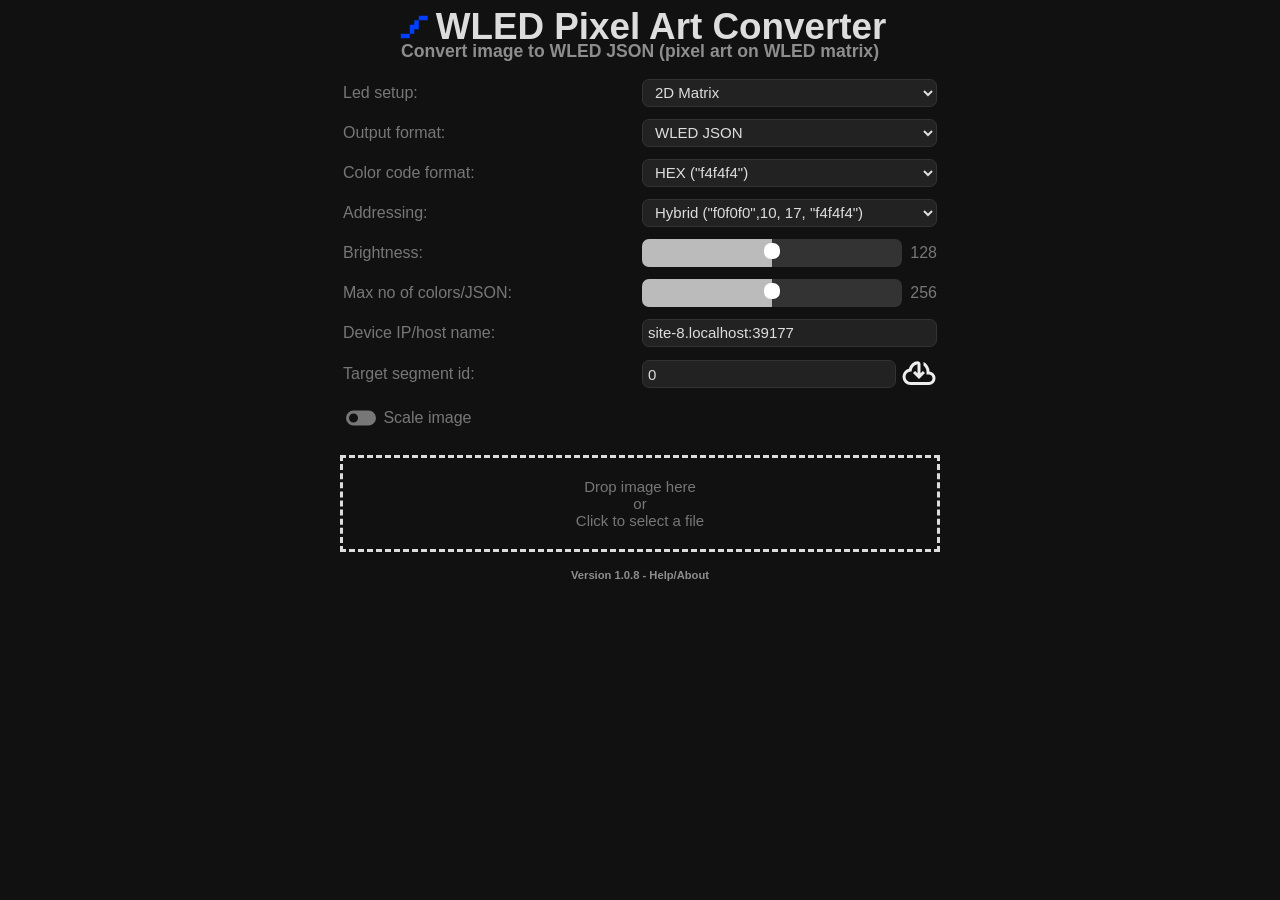
==== pixart.html @ 270b9780 "renamin file" ====
<!DOCTYPE html> <html> <head> <meta http-equiv="Cache-Control" 
content="no-cache, no-store, must-revalidate"> <meta http-equiv="Pragma" 
content="no-cache"> <meta http-equiv="Expires" content="0"> <title>
WLED Pixel Art Converter</title> <style>
.box{border:2px solid #fff}body{font-family:Arial,sans-serif;background-color:#111}.top-part{width:600px;margin:0 auto}.container{max-width:100% -40px;border-radius:0;padding:20px;text-align:center}h1{font-size:2.3em;color:#ddd;margin:1px 0;font-family:Arial,sans-serif;line-height:.5}h2{font-size:1.1em;color:rgba(221,221,221,.61);margin:1px 0;font-family:Arial,sans-serif;line-height:.5;text-align:center}h3{font-size:.7em;color:rgba(221,221,221,.61);margin:1px 0;font-family:Arial,sans-serif;line-height:1.4;text-align:center;align-items:center;justify-content:center;display:flex}p{font-size:1em;color:#777;line-height:1.5;font-family:Arial,sans-serif}#fieldTable{font-size:1 em;color:#777;line-height:1;font-family:Arial,sans-serif}#scaleTable{font-size:1 em;color:#777;line-height:1;font-family:Arial,sans-serif}#drop-zone{display:block;width:100%-40px;border:3px dashed #ddd;border-radius:0;text-align:center;padding:20px;margin:0;cursor:pointer;font-family:Arial,sans-serif;font-size:15px;color:#777}#file-picker{display:none}.adaptiveTD{display:flex;flex-direction:row;flex-wrap:nowrap;align-items:center}.mainSelector{background-color:#222;color:#ddd;border:1px solid #333;margin-top:4px;margin-bottom:4px;padding:0 8px;height:28px;font-size:15px;border-radius:7px;flex-grow:1;display:flex;align-items:center;justify-content:center}.adaptiveSelector{background-color:#222;color:#ddd;border:1px solid #333;margin-top:4px;margin-bottom:4px;padding:0 8px;height:28px;font-size:15px;border-radius:7px;flex-grow:1;display:none}.segmentsDiv{width:36px;padding-left:5px}* input[type=range]{appearance:none;-moz-appearance:none;-webkit-appearance:none;flex-grow:1;padding:0;margin:4px 8px 4px 0;background-color:transparent;cursor:pointer;background:linear-gradient(to right,#bbb 50%,#333 50%);border-radius:7px}input[type=range]:focus{outline:0}input[type=range]::-webkit-slider-runnable-track{height:28px;cursor:pointer;background:0 0;border-radius:7px}input[type=range]::-webkit-slider-thumb{height:16px;width:16px;border-radius:50%;background:#fff;cursor:pointer;-webkit-appearance:none;margin-top:4px;border-radius:7px}input[type=range]::-moz-range-track{height:28px;background-color:rgba(0,0,0,0);border-radius:7px}input[type=range]::-moz-range-thumb{border:0 solid transparent;height:16px;width:16px;border-radius:7px;background:#fff}.rangeNumber{width:20px;vertical-align:middle}.fullTextField[type=text]{background-color:#222;border:1px solid #333;padding-inline-start:5px;margin-top:4px;margin-bottom:4px;height:24px;border-radius:0;font-family:Arial,sans-serif;font-size:15px;color:#ddd;border-radius:7px;flex-grow:1;display:flex;align-items:center;justify-content:center}.flxTFld{background-color:#222;border:1px solid #333;padding-inline-start:5px;height:24px;border-radius:0;font-family:Arial,sans-serif;font-size:15px;color:#ddd;border-radius:7px;flex-grow:1;display:flex;align-items:center;justify-content:center}* input[type=submit]{background-color:#222;border:1px solid #333;padding:.5em;width:100%;border-radius:24px;font-family:Arial,sans-serif;font-size:1.3em;color:#ddd}* button{background-color:#222;border:1px solid #333;padding-inline:5px;width:100%;border-radius:24px;font-family:Arial,sans-serif;font-size:1em;color:#ddd;display:flex;align-items:center;justify-content:center;cursor:pointer}#scaleDiv{display:flex;align-items:center;vertical-align:middle}textarea{grid-row:1/2;width:100%;height:200px;background-color:#222;border:1px solid #333;color:#ddd}.hide{display:none}.svg-icon{vertical-align:middle}#image-container{display:grid;grid-template-rows:1fr 1fr}#button-container{display:flex;padding-bottom:10px;padding-top:10px}.buttonclass{flex:1;padding-top:5px;padding-bottom:5px}.gap{width:10px}#submitConvert::before{content:"";display:inline-block;background-image:url('data:image/svg+xml;utf8, <svg style="width:24px;height:24px" viewBox="0 0 24 24" <path fill="currentColor" d="M12,6V9L16,5L12,1V4A8,8 0 0,0 4,12C4,13.57 4.46,15.03 5.24,16.26L6.7,14.8C6.25,13.97 6,13 6,12A6,6 0 0,1 12,6M18.76,7.74L17.3,9.2C17.74,10.04 18,11 18,12A6,6 0 0,1 12,18V15L8,19L12,23V20A8,8 0 0,0 20,12C20,10.43 19.54,8.97 18.76,7.74Z" /></svg>');width:36px;height:36px}#sizeDiv *{display:inline-block}.sizeInputFields{width:50px;background-color:#222;border:1px solid #333;padding-inline-start:5px;margin-top:-5px;height:24px;border-radius:7px;font-family:Arial,sans-serif;font-size:15px;color:#ddd}a:link{color:rgba(221,221,221,.61);background-color:transparent;text-decoration:none}a:visited{color:rgba(221,221,221,.61);background-color:transparent;text-decoration:none}a:hover{color:#ddd;background-color:transparent;text-decoration:none}a:active{color:rgba(221,221,221,.61);background-color:transparent;text-decoration:none}
</style> <link rel="shortcut icon" 
href="[data-uri]">
 <script type="text/javascript">
function gId(e){return d.getElementById(e)}function cE(e){return d.createElement(e)}var d=document
</script> </head> <body> <body> <div class="top-part"> <div 
style="display:flex;justify-content:center"> <h1 
style="display:flex;align-items:center"> <svg 
style="width:36px;height:36px;margin-right:6px" viewBox="0 0 32 32"><path 
fill="#003fff" d="M6 22h8v4H6zM14 14h4v8h-4zM18 10h4v8h-4zM22 6h8v4h-8z"/></svg>
 WLED Pixel Art Converter </h1> </div> <h2>
Convert image to WLED JSON (pixel art on WLED matrix)</h2> <p> <table 
id="fieldTable" style="width:100%;table-layout:fixed;align-content:center"> <tr>
 <td style="vertical-align:middle"> <label for="ledSetupSelector">Led setup:
</label> </td> <td class="adaptiveTD"> <select id="ledSetupSelector" 
class="mainSelector"> <option value="matrix" selected="selected">2D Matrix
</option> <option value="r2l">Serpentine, first row right to left &lt;-</option>
 <option value="l2r">Serpentine, first row left to right -&gt;</option> 
</select> </td> </tr> <tr> <td style="vertical-align:middle"> <label 
for="formatSelector">Output format:</label> </td> <td class="adaptiveTD"> 
<select id="formatSelector" class="mainSelector"> <option value="wled" 
selected="selected">WLED JSON</option> <option value="curl">CURL</option> 
<option value="ha">Home Assistant YAML</option> </select> </td> </tr> <tr> <td 
style="vertical-align:middle"> <label for="colorFormatSelector">
Color code format:</label> </td> <td class="adaptiveTD"> <select 
id="colorFormatSelector" class="mainSelector"> <option value="hex" 
selected="selected">HEX (&quot;f4f4f4&quot;)</option> <option value="dec">
DEC (244,244,244)</option> </select> </td> </tr> <tr> <td 
style="vertical-align:middle"> <label for="addressingSelector">Addressing:
</label> </td> <td class="adaptiveTD"> <select id="addressingSelector" 
class="mainSelector"> <option value="hybrid" selected="selected">
Hybrid (&quot;f0f0f0&quot;,10, 17, &quot;f4f4f4&quot;)</option> <option 
value="range">Range (10, 17, &quot;f4f4f4&quot;)</option> <option 
value="single">Single (&quot;f4f4f4&quot;)</option> </select> </td> </tr> <tr> 
<td style="vertical-align:middle"> <label for="brightnessNumber">Brightness:
</label> </td> <td 
style="vertical-align:middle;display:flex;align-items:center"> <input 
type="range" id="brightnessNumber" min="1" max="255" value="128"> <span 
id="brightnessValue">128</span> </td> </tr> <tr> <td 
style="vertical-align:middle"> <label for="colorLimitNumber">
Max no of colors/JSON:</label> </td> <td 
style="vertical-align:middle;display:flex;align-items:center"> <input 
type="range" id="colorLimitNumber" min="1" max="512" value="256"> <span 
id="colorLimitValue">256</span> </td> </tr> <tr class="ha-hide"> <td 
style="vertical-align:middle"> <label for="haID">HA Device ID:</label> </td> <td
 class="adaptiveTD"> <input class="fullTextField" type="text" id="haID" 
value="pixel_art_controller_001"> </td> </tr> <tr class="ha-hide"> <td 
style="vertical-align:middle"> <label for="haUID">HA Device Unique ID:</label> 
</td> <td class="adaptiveTD"> <input class="fullTextField" type="text" 
id="haUID" value="pixel_art_controller_001a"> </td> </tr> <tr class="ha-hide"> 
<td style="vertical-align:middle"> <label for="haName">HA Device Name:</label> 
</td> <td class="adaptiveTD"> <input class="fullTextField" type="text" 
id="haName" value="Pixel Art Kitchen"> </td> </tr> <tr> <td 
style="vertical-align:middle"> <label for="curlUrl">Device IP/host name:</label>
 </td> <td class="adaptiveTD"> <input class="fullTextField" type="text" 
id="curlUrl" value> </td> </tr> <tr> <td style="vertical-align:middle"> <label 
for="targetSegment">Target segment id:</label> </td> <td class="adaptiveTD"> 
<input class="flxTFld" type="number" id="segID" value="0" min="0" max="63"> 
<select id="targetSegment" class="adaptiveSelector"> </select> <div 
id="getSegmentsDiv" class="segmentsDiv"></div> </td> </tr> </table> <table 
class="scaleTableClass" id="scaleTable" 
style="width:100%;table-layout:fixed;align-content:center"> <tr> <td 
style="vertical-align:middle"> <div id="scaleDiv"> <svg 
style="width:36px;height:36px" viewBox="0 0 24 24" onclick="switchScale()" 
cursor="pointer"><path fill="currentColor" 
d="M17 7H7a5 5 0 0 0-5 5 5 5 0 0 0 5 5h10a5 5 0 0 0 5-5 5 5 0 0 0-5-5M7 15a3 3 0 0 1-3-3 3 3 0 0 1 3-3 3 3 0 0 1 3 3 3 3 0 0 1-3 3z"/>
</svg> &nbsp;Scale image </div> </td> <td style="vertical-align:middle"> <div 
id="sizeDiv" style="display:none"> <label for="sizeX">W : </label> &nbsp;<input 
class="sizeInputFields" type="number" id="sizeX" min="1" value="16">
 &nbsp;&nbsp;&nbsp; <label for="sizeY">H : </label> &nbsp;<input 
class="sizeInputFields" type="number" id="sizeY" min="1" value="16"> </div> 
</td> </tr> </table> </p> <p> <label for="file-picker"> <div id="drop-zone">
 Drop image here <br>or <br> Click to select a file </div> </label> </p> <p> 
<input type="file" id="file-picker" style="display:none"> </p><div 
style="width:100%;text-align:center"> <img id="preview" 
style="display:none;margin:0 auto" src="data:text/html;base64,"> </div> <div 
id="raw-image-container" style="display:none"> <img id="image" 
src="data:text/html;base64," alt="RawImage image"> </div> <p></p> <div 
id="image-container" style="display:none"> <div id="image-info" 
style="display:none"></div> <textarea id="JSONled" readonly="readonly">
</textarea> </div> <div id="button-container" style="display:none"> <button 
id="copyJSONledbutton" class="buttonclass"></button> <div id="gap1" class="gap">
</div> <button id="sendJSONledbutton" class="buttonclass"></button> </div> <div>
 <h3><div id="version">Version 1.0.8</div>&nbsp;-&nbsp; <a 
href="https://github.com/werkstrom/WLED-PixelArtConverter/blob/main/README.md" 
target="_blank">Help/About</a></h3> </div> </div> <div id="bottom-part" 
style="display:none" class="bottom-part"></div> <canvas id="pixelCanvas">
</canvas> <script type="text/javascript">
for(var gurl=gId("curlUrl"),szX=gId("sizeX"),szY=gId("sizeY"),szDiv=gId("sizeDiv"),prw=gId("preview"),sID=gId("segID"),JLD=gId("JSONled"),tSg=gId("targetSegment"),brgh=gId("brightnessNumber"),seDiv=gId("getSegmentsDiv"),cjb=gId("copyJSONledbutton"),frm=gId("formatSelector"),cLN=gId("colorLimitNumber"),haIDe=gId("haID"),haUe=gId("haUID"),haNe=gId("haName"),aS=gId("addressingSelector"),cFS=gId("colorFormatSelector"),lSS=gId("ledSetupSelector"),imin=gId("image-info"),imcn=gId("image-container"),bcn=gId("button-container"),im=gId("image"),scDiv=gId("scaleDiv"),w=window,canvas=gId("pixelCanvas"),brgV=gId("brightnessValue"),cLV=gId("colorLimitValue"),httpArray=[],fileJSON="",hideableRows=d.querySelectorAll(".ha-hide"),i=0;i<hideableRows.length;i++)hideableRows[i].classList.add("hide");var accentColor="#eee",accentTextColor="#777",prsCol="#ccc",greenColor="#056b0a",redColor="#6b050c",scaleToggleOffd="M17,7H7A5,5 0 0,0 2,12A5,5 0 0,0 7,17H17A5,5 0 0,0 22,12A5,5 0 0,0 17,7M7,15A3,3 0 0,1 4,12A3,3 0 0,1 7,9A3,3 0 0,1 10,12A3,3 0 0,1 7,15Z",scaleToggleOnd="M17,7H7A5,5 0 0,0 2,12A5,5 0 0,0 7,17H17A5,5 0 0,0 22,12A5,5 0 0,0 17,7M17,15A3,3 0 0,1 14,12A3,3 0 0,1 17,9A3,3 0 0,1 20,12A3,3 0 0,1 17,15Z",sSg=gId("getSegmentsSVGpath")
</script> <script type="text/javascript">
function getPixelRGBValues(e){httpArray=[],fileJSON=`{"on":true,"bri":${brgh.value},"seg":{"id":${tSg.value},"i":[`;let t=0;t="flex"==tSg.style.display?tSg.value:sID.value;const l=parseInt(cLN.value);let n=!1,a=-1;a=frm.selectedIndex;const i=frm.options[a].value;a=lSS.selectedIndex;const o=lSS.options[a].value;a=cFS.selectedIndex;let s=!0;"dec"==cFS.options[a].value&&(s=!1),a=aS.selectedIndex;let r=!0;"single"==aS.options[a].value?r=!1:"hybrid"==aS.options[a].value&&(n=!0);let u="",d="",c='"',h='"';s||(c="[",h="]");let p=!1,f="";var g=cE("canvas"),m=g.getContext("2d",{willReadFrequently:!0}),v=new Image;v.src=e,v.onload=function(){let e=scDiv.children[0].children[0].getAttribute("fill"),a=szX.value,y=szY.value;(e!=accentColor||a<1||y<1)&&(a=v.width,y=v.height,(v.width>512||v.height>512)&&(a=16,y=16)),g.width=a,g.height=y,f="<p>Width: "+a+", Height: "+y+" (make sure this matches your led matrix setup)</p>",m.drawImage(v,0,0,a,y);var S=m.getImageData(0,0,a,y).data,I=[];let $=1;"l2r"==o&&($=0);for(var w=0;w<S.length;w+=4){var b=S[w],x=S[w+1],N=S[w+2],T=S[w+3];let e=w/4,t=Math.floor(e/a),l=e;if("matrix"==o);else if((t+$)%2==0);else{l=t*a+(a-1-(l-t*a))}I.push([b,x,N,T,l,e,t])}I.sort((e,t)=>e[5]-t[5]);let O=[...I];O.sort((e,t)=>e[4]-t[4]);let A="",D=-1,R=O.length,j=0,C=[];for(let e=0;e<R;e++){let t=O[e],a=t[0],i=t[1],o=t[2],u=t[3],d="",f=-1;if(r)if(D<0&&(D=e),e<R-1){let t=O[e+1];t[0]==a&&t[1]==i&&t[2]==o||(f=e+1,d=D==e&&n?""==A?e+",":"":D+","+f+",")}else f=e+1,d=D+1==f&&n?""==A?e+",":"":D+","+f+",";else""==A&&(A=e),D=e,f=e;if(u<255&&(p=!0),f>-1){let t=a+","+i+","+o;if(s){const[e,l,n]=[a,i,o];t=""+[e,l,n].map(e=>e.toString(16).padStart(2,"0")).join("")}A+=d+c+t+h,fileJSON=A+d+c+t+h,j+=1,j%l==0||e==R-1?(C.push(A),A=""):A+=",",D=-1}}A="";for(let e=0;e<C.length;e++){let l=`{"on":true,"bri":${brgh.value},"seg":{"id":${t},"i":[${C[e]}]}}`;httpArray.push(l);let n=`curl -X POST "http://${gurl.value}/json/state" -d '${l}' -H "Content-Type: application/json"`;e>0&&(A+="\n<NEXT COMMAND (multiple commands not supported in API/preset setup)>\n",u+=" && "),A+=l,u+=n}d=`#Uncomment if you don't allready have these defined in your switch section of your configuration.yaml \n#- platform: command_line \n  #switches: \n    ${haIDe.value} \n      friendly_name: ${haNe.value} \n      unique_id: ${haUe.value} \n      command_on: > \n        ${u} \n      command_off: > \n        curl -X POST "http://${gurl.value}/json/state" -d '{"on":false}' -H "Content-Type: application/json"`,JLD.value="wled"==i?A:"curl"==i?u:"ha"==i?d:"ERROR!/n"+i+" is an unknown format.",fileJSON+="]}}";let _=imin,H=imin;p&&(f+="<p><b>WARNING!</b> Transparency info detected in image. Transparency (alpha) has been ignored. To ensure you get the result you desire, use only solid colors in your image.</p>"),_.innerHTML=f,H.style.display="block",drawBoxes(I,a,y)}}
</script> <script type="text/javascript">
function drawBoxes(t,e,a){var i=window,n=canvas.getContext("2d",{willReadFrequently:!0});i.innerHeight<i.innerWidth?canvas.width=Math.floor(.98*i.innerHeight):canvas.width=Math.floor(.98*i.innerWidth);let l=Math.floor(canvas.width/e),h=(i.innerWidth-e*l)/2;canvas.height=l*a+10;for(let i=0;i<a;i++)for(let a=0;a<e;a++){let h=t[i*e+a],r="rgb("+h[0]+", "+h[1]+", "+h[2]+")",d="rgb(128,128,128)";n.fillStyle=r,n.fillRect(a*l,i*l,l,l),n.strokeStyle="#888888",n.lineWidth=1,n.strokeRect(a*l,i*l,l,l),n.font="10px Arial",n.fillStyle=d,n.textAlign="center",n.textBaseline="middle",n.fillText(h[4]+1,a*l+l/2,i*l+l/2)}var r=n.getImageData(0,0,canvas.width,canvas.height);n.clearRect(0,0,canvas.width,canvas.height),canvas.width=i.innerWidth,n.putImageData(r,h,0)}
</script> <script type="text/javascript">
let devMode=!1;gurl.value=location.host;const urlParams=new URLSearchParams(window.location.search);function gen(){if((szX.value>0&&szY.value>0||"none"==szDiv.style.display)&&gurl.value.length>0&&"none"!=prw.style.display){let e=prw.src;if(isValidBase64Gif(e))im.src=e,getPixelRGBValues(e),imcn.style.display="block",bcn.style.display="";else{let t="<p><b>WARNING!</b> File does not appear to be a valid image</p>";imin.innerHTML=t,imin.style.display="block",imcn.style.display="none",JLD.value="",devMode&&console.log("The string '"+e+"' is not a valid base64 image.")}}if(gurl.value.length>0)gId("sSg").setAttribute("fill",accentColor);else{gId("sSg").setAttribute("fill",accentTextColor);let e=tSg;e.style.display="none",e.innerHTML="",sID.style.display="flex"}}async function postPixels(){let e=gId("sendSvgP");e.setAttribute("fill",prsCol);let t=!1;for(let e of httpArray)try{devMode&&console.log(e),devMode&&console.log(e.length);const t=await fetch("http://"+gId("curlUrl").value+"/json/state",{method:"POST",headers:{"Content-Type":"application/json"},body:e}),n=await t.json();devMode&&console.log(n)}catch(e){console.error(e),t=!0}t?(e.setAttribute("fill",redColor),setTimeout((function(){e.setAttribute("fill",accentTextColor)}),1e3)):(e.setAttribute("fill",greenColor),setTimeout((function(){e.setAttribute("fill",accentColor)}),1e3))}gurl.value.length<1&&(gurl.value="Missing_Host"),cjb.addEventListener("click",async()=>{let e=JLD;e.select();try{await navigator.clipboard.writeText(e.value)}catch(e){try{await d.execCommand("copy")}catch(e){console.error("Failed to copy text: ",e)}}}),lSS.addEventListener("change",gen),szY.addEventListener("change",gen),szX.addEventListener("change",gen),cFS.addEventListener("change",gen),aS.addEventListener("change",gen),brgh.addEventListener("change",gen),cLN.addEventListener("change",gen),haIDe.addEventListener("change",gen),haUe.addEventListener("change",gen),haNe.addEventListener("change",gen),gurl.addEventListener("change",gen),sID.addEventListener("change",gen),prw.addEventListener("load",gen),tSg.addEventListener("change",()=>{sop=tSg.options[tSg.selectedIndex],szX.value=sop.dataset.x,szY.value=sop.dataset.y,gen()}),gId("sendJSONledbutton").addEventListener("click",async()=>{"https:"===window.location.protocol?alert("Will only be available when served over http (or WLED is run over https)"):postPixels()}),brgh.oninput=()=>{brgV.textContent=brgh.value;let e=100*parseInt(brgh.value)/255;var t=`linear-gradient(90deg, #bbb ${e}%, #333 ${e}%)`;brgh.style.backgroundImage=t},cLN.oninput=()=>{let e=cLN;cLV.textContent=e.value;let t=100*parseInt(e.value)/512;var n=`linear-gradient(90deg, #bbb ${t}%, #333 ${t}%)`;e.style.backgroundImage=n},frm.addEventListener("change",()=>{for(var e=0;e<hideableRows.length;e++)hideableRows[e].classList.toggle("hide","ha"!==frm.value),gen()});const dropZone=gId("drop-zone"),filePicker=gId("file-picker"),preview=prw;function zoneClicked(e){e.preventDefault(),filePicker.click()}function dragEnter(e){e.preventDefault(),this.classList.add("drag-over")}function dragOver(e){e.preventDefault()}function dropped(e){e.preventDefault(),this.classList.remove("drag-over");updatePreview(e.dataTransfer.files[0])}function filePicked(e){updatePreview(e.target.files[0])}function updatePreview(e){const t=new FileReader;t.onload=()=>{preview.src=t.result,prw.style.display=""},t.readAsDataURL(e)}function isValidBase64Gif(e){return!0}dropZone.addEventListener("dragenter",dragEnter),dropZone.addEventListener("dragover",dragOver),dropZone.addEventListener("drop",dropped),dropZone.addEventListener("click",zoneClicked),filePicker.addEventListener("change",filePicked);for(var hideableRows=d.querySelectorAll(".ha-hide"),i=0;i<hideableRows.length;i++)hideableRows[i].classList.add("hide");function switchScale(){let e=scDiv.children[0].children[0],t=e.getAttribute("fill"),n="";t===accentColor?(t=accentTextColor,n=scaleToggleOffd,szDiv.style.display="none"):(t=accentColor,n=scaleToggleOnd,szDiv.style.display=""),e.setAttribute("fill",t),e.setAttribute("d",n),gen()}function generateSegmentOptions(e){tSg.innerHTML="";for(var t=0;t<e.length;t++){var n=cE("option");n.value=e[t].value,n.text=e[t].text,n.dataset.x=e[t].x,n.dataset.y=e[t].y,tSg.appendChild(n),0===t&&(n.selected=!0,szX.value=n.dataset.x,szY.value=n.dataset.y)}}async function getSegments(){if(cv=gurl.value,cv.length>0)try{var e=[];const n=await fetch("http://"+cv+"/json/state");let l=(await n.json()).seg.map(e=>({id:e.id,n:e.n,xs:e.start,xe:e.stop,ys:e.startY,ye:e.stopY}));for(var t=0;t<l.length;t++)e.push({value:l[t].id,text:l[t].n+" (index: "+l[t].id+")",x:l[t].xe-l[t].xs,y:l[t].ye-l[t].ys});generateSegmentOptions(e),tSg.style.display="flex",sID.style.display="none",gId("sSg").setAttribute("fill",greenColor),setTimeout((function(){gId("sSg").setAttribute("fill",accentColor)}),1e3)}catch(e){console.error(e),gId("sSg").setAttribute("fill",redColor),setTimeout((function(){gId("sSg").setAttribute("fill",accentColor)}),1e3),tSg.style.display="none",sID.style.display="flex"}else gId("sSg").setAttribute("fill",redColor),setTimeout((function(){gId("sSg").setAttribute("fill",accentTextColor)}),1e3),tSg.style.display="none",sID.style.display="flex"}function generateSegmentArray(e){for(var t=[],n=0;n<e;n++)t.push({value:n,text:"Segment index "+n});return t}frm.addEventListener("change",()=>{for(var e=0;e<hideableRows.length;e++)hideableRows[e].classList.toggle("hide","ha"!==frm.value)});var segmentData=generateSegmentArray(10);generateSegmentOptions(segmentData),seDiv.innerHTML='<svg id=getSegmentsSVG style="width:36px;height:36px;cursor:pointer" viewBox="0 0 24 24" onclick="getSegments()"><path id=sSg fill="currentColor" d="M6.5 20Q4.22 20 2.61 18.43 1 16.85 1 14.58 1 12.63 2.17 11.1 3.35 9.57 5.25 9.15 5.68 7.35 7.38 5.73 9.07 4.1 11 4.1 11.83 4.1 12.41 4.69 13 5.28 13 6.1V12.15L14.6 10.6L16 12L12 16L8 12L9.4 10.6L11 12.15V6.1Q9.1 6.45 8.05 7.94 7 9.43 7 11H6.5Q5.05 11 4.03 12.03 3 13.05 3 14.5 3 15.95 4.03 17 5.05 18 6.5 18H18.5Q19.55 18 20.27 17.27 21 16.55 21 15.5 21 14.45 20.27 13.73 19.55 13 18.5 13H17V11Q17 9.8 16.45 8.76 15.9 7.73 15 7V4.68Q16.85 5.55 17.93 7.26 19 9 19 11 20.73 11.2 21.86 12.5 23 13.78 23 15.5 23 17.38 21.69 18.69 20.38 20 18.5 20M12 11.05Z" /></svg>',cjb.innerHTML='<svg class="svg-icon" style="width:36px;height:36px" viewBox="0 0 24 24"> <path fill="currentColor" d="M19,21H8V7H19M19,5H8A2,2 0 0,0 6,7V21A2,2 0 0,0 8,23H19A2,2 0 0,0 21,21V7A2,2 0 0,0 19,5M16,1H4A2,2 0 0,0 2,3V17H4V3H16V1Z" /> </svg>&nbsp; Copy to clipboard',gId("sendJSONledbutton").innerHTML='<svg class="svg-icon" style="width:36px;height:36px" viewBox="0 0 24 24"> <path id=sendSvgP fill="currentColor" d="M6.5 20Q4.22 20 2.61 18.43 1 16.85 1 14.58 1 12.63 2.17 11.1 3.35 9.57 5.25 9.15 5.88 6.85 7.75 5.43 9.63 4 12 4 14.93 4 16.96 6.04 19 8.07 19 11 20.73 11.2 21.86 12.5 23 13.78 23 15.5 23 17.38 21.69 18.69 20.38 20 18.5 20H13Q12.18 20 11.59 19.41 11 18.83 11 18V12.85L9.4 14.4L8 13L12 9L16 13L14.6 14.4L13 12.85V18H18.5Q19.55 18 20.27 17.27 21 16.55 21 15.5 21 14.45 20.27 13.73 19.55 13 18.5 13H17V11Q17 8.93 15.54 7.46 14.08 6 12 6 9.93 6 8.46 7.46 7 8.93 7 11H6.5Q5.05 11 4.03 12.03 3 13.05 3 14.5 3 15.95 4.03 17 5.05 18 6.5 18H9V20M12 13Z" /> </svg>&nbsp; Send to device',gurl.value.length>0&&gId("sSg").setAttribute("fill",accentColor)
</script> </body> </body></html>
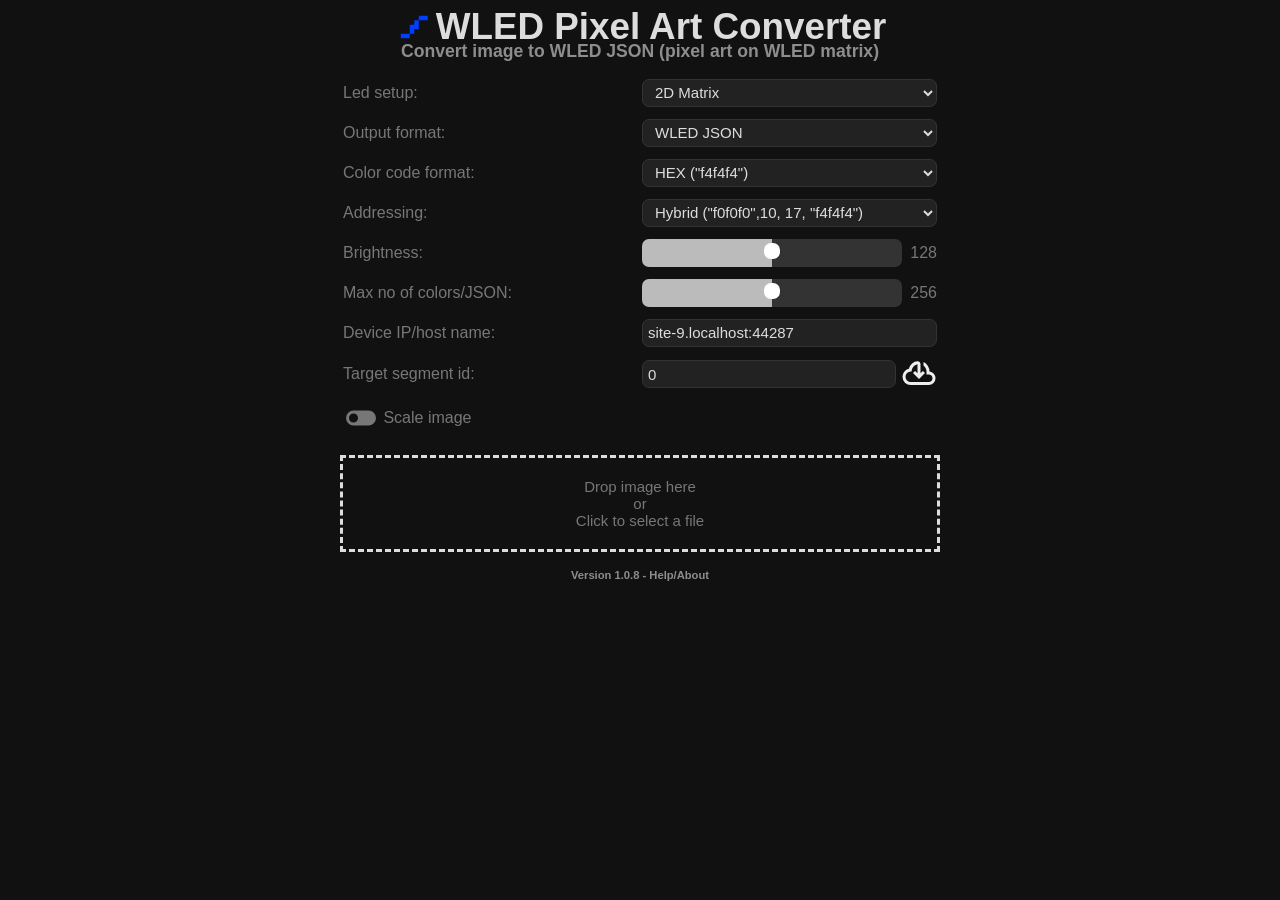
==== commit 6c1cf9a5: "prepoluating device ip" ====
--- a/pixart.html
+++ b/pixart.html
@@ -56,7 +56,7 @@
 </td> <td class="adaptiveTD"> <input class="fullTextField" type="text" 
 id="haName" value="Pixel Art Kitchen"> </td> </tr> <tr> <td 
 style="vertical-align:middle"> <label for="curlUrl">Device IP/host name:</label>
- </td> <td class="adaptiveTD"> <input class="fullTextField" type="text" 
+ </td> <td class="adaptiveTD"> <input class="fullTextField" type="text" value="4.3.2.1" 
 id="curlUrl" value> </td> </tr> <tr> <td style="vertical-align:middle"> <label 
 for="targetSegment">Target segment id:</label> </td> <td class="adaptiveTD"> 
 <input class="flxTFld" type="number" id="segID" value="0" min="0" max="63"> 
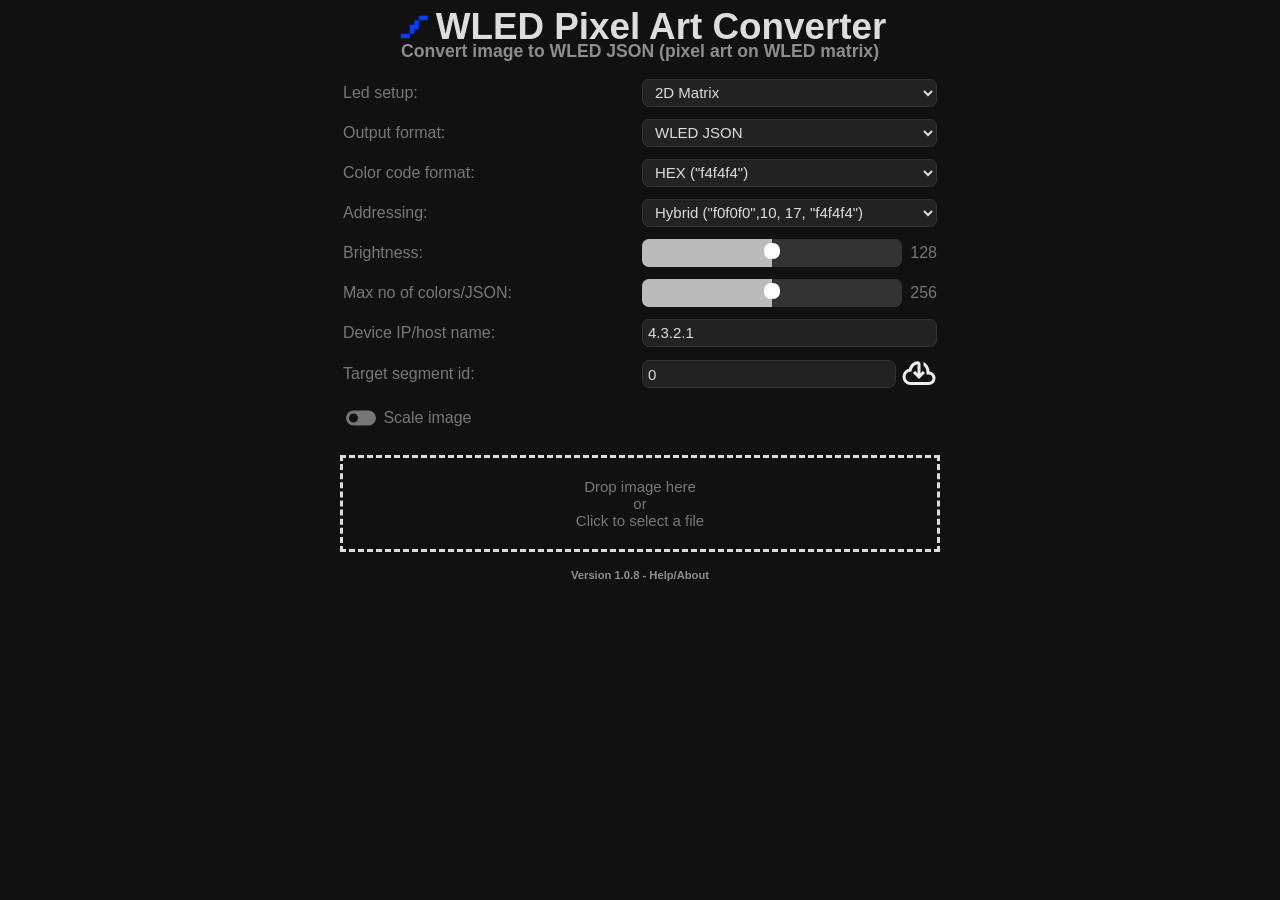
==== commit 99fd605d: "changing default address" ====
--- a/pixart.html
+++ b/pixart.html
@@ -57,7 +57,7 @@
 id="haName" value="Pixel Art Kitchen"> </td> </tr> <tr> <td 
 style="vertical-align:middle"> <label for="curlUrl">Device IP/host name:</label>
  </td> <td class="adaptiveTD"> <input class="fullTextField" type="text" value="4.3.2.1" 
-id="curlUrl" value> </td> </tr> <tr> <td style="vertical-align:middle"> <label 
+id="curlUrl"> </td> </tr> <tr> <td style="vertical-align:middle"> <label 
 for="targetSegment">Target segment id:</label> </td> <td class="adaptiveTD"> 
 <input class="flxTFld" type="number" id="segID" value="0" min="0" max="63"> 
 <select id="targetSegment" class="adaptiveSelector"> </select> <div 
@@ -96,5 +96,5 @@
 </script> <script type="text/javascript">
 function drawBoxes(t,e,a){var i=window,n=canvas.getContext("2d",{willReadFrequently:!0});i.innerHeight<i.innerWidth?canvas.width=Math.floor(.98*i.innerHeight):canvas.width=Math.floor(.98*i.innerWidth);let l=Math.floor(canvas.width/e),h=(i.innerWidth-e*l)/2;canvas.height=l*a+10;for(let i=0;i<a;i++)for(let a=0;a<e;a++){let h=t[i*e+a],r="rgb("+h[0]+", "+h[1]+", "+h[2]+")",d="rgb(128,128,128)";n.fillStyle=r,n.fillRect(a*l,i*l,l,l),n.strokeStyle="#888888",n.lineWidth=1,n.strokeRect(a*l,i*l,l,l),n.font="10px Arial",n.fillStyle=d,n.textAlign="center",n.textBaseline="middle",n.fillText(h[4]+1,a*l+l/2,i*l+l/2)}var r=n.getImageData(0,0,canvas.width,canvas.height);n.clearRect(0,0,canvas.width,canvas.height),canvas.width=i.innerWidth,n.putImageData(r,h,0)}
 </script> <script type="text/javascript">
-let devMode=!1;gurl.value=location.host;const urlParams=new URLSearchParams(window.location.search);function gen(){if((szX.value>0&&szY.value>0||"none"==szDiv.style.display)&&gurl.value.length>0&&"none"!=prw.style.display){let e=prw.src;if(isValidBase64Gif(e))im.src=e,getPixelRGBValues(e),imcn.style.display="block",bcn.style.display="";else{let t="<p><b>WARNING!</b> File does not appear to be a valid image</p>";imin.innerHTML=t,imin.style.display="block",imcn.style.display="none",JLD.value="",devMode&&console.log("The string '"+e+"' is not a valid base64 image.")}}if(gurl.value.length>0)gId("sSg").setAttribute("fill",accentColor);else{gId("sSg").setAttribute("fill",accentTextColor);let e=tSg;e.style.display="none",e.innerHTML="",sID.style.display="flex"}}async function postPixels(){let e=gId("sendSvgP");e.setAttribute("fill",prsCol);let t=!1;for(let e of httpArray)try{devMode&&console.log(e),devMode&&console.log(e.length);const t=await fetch("http://"+gId("curlUrl").value+"/json/state",{method:"POST",headers:{"Content-Type":"application/json"},body:e}),n=await t.json();devMode&&console.log(n)}catch(e){console.error(e),t=!0}t?(e.setAttribute("fill",redColor),setTimeout((function(){e.setAttribute("fill",accentTextColor)}),1e3)):(e.setAttribute("fill",greenColor),setTimeout((function(){e.setAttribute("fill",accentColor)}),1e3))}gurl.value.length<1&&(gurl.value="Missing_Host"),cjb.addEventListener("click",async()=>{let e=JLD;e.select();try{await navigator.clipboard.writeText(e.value)}catch(e){try{await d.execCommand("copy")}catch(e){console.error("Failed to copy text: ",e)}}}),lSS.addEventListener("change",gen),szY.addEventListener("change",gen),szX.addEventListener("change",gen),cFS.addEventListener("change",gen),aS.addEventListener("change",gen),brgh.addEventListener("change",gen),cLN.addEventListener("change",gen),haIDe.addEventListener("change",gen),haUe.addEventListener("change",gen),haNe.addEventListener("change",gen),gurl.addEventListener("change",gen),sID.addEventListener("change",gen),prw.addEventListener("load",gen),tSg.addEventListener("change",()=>{sop=tSg.options[tSg.selectedIndex],szX.value=sop.dataset.x,szY.value=sop.dataset.y,gen()}),gId("sendJSONledbutton").addEventListener("click",async()=>{"https:"===window.location.protocol?alert("Will only be available when served over http (or WLED is run over https)"):postPixels()}),brgh.oninput=()=>{brgV.textContent=brgh.value;let e=100*parseInt(brgh.value)/255;var t=`linear-gradient(90deg, #bbb ${e}%, #333 ${e}%)`;brgh.style.backgroundImage=t},cLN.oninput=()=>{let e=cLN;cLV.textContent=e.value;let t=100*parseInt(e.value)/512;var n=`linear-gradient(90deg, #bbb ${t}%, #333 ${t}%)`;e.style.backgroundImage=n},frm.addEventListener("change",()=>{for(var e=0;e<hideableRows.length;e++)hideableRows[e].classList.toggle("hide","ha"!==frm.value),gen()});const dropZone=gId("drop-zone"),filePicker=gId("file-picker"),preview=prw;function zoneClicked(e){e.preventDefault(),filePicker.click()}function dragEnter(e){e.preventDefault(),this.classList.add("drag-over")}function dragOver(e){e.preventDefault()}function dropped(e){e.preventDefault(),this.classList.remove("drag-over");updatePreview(e.dataTransfer.files[0])}function filePicked(e){updatePreview(e.target.files[0])}function updatePreview(e){const t=new FileReader;t.onload=()=>{preview.src=t.result,prw.style.display=""},t.readAsDataURL(e)}function isValidBase64Gif(e){return!0}dropZone.addEventListener("dragenter",dragEnter),dropZone.addEventListener("dragover",dragOver),dropZone.addEventListener("drop",dropped),dropZone.addEventListener("click",zoneClicked),filePicker.addEventListener("change",filePicked);for(var hideableRows=d.querySelectorAll(".ha-hide"),i=0;i<hideableRows.length;i++)hideableRows[i].classList.add("hide");function switchScale(){let e=scDiv.children[0].children[0],t=e.getAttribute("fill"),n="";t===accentColor?(t=accentTextColor,n=scaleToggleOffd,szDiv.style.display="none"):(t=accentColor,n=scaleToggleOnd,szDiv.style.display=""),e.setAttribute("fill",t),e.setAttribute("d",n),gen()}function generateSegmentOptions(e){tSg.innerHTML="";for(var t=0;t<e.length;t++){var n=cE("option");n.value=e[t].value,n.text=e[t].text,n.dataset.x=e[t].x,n.dataset.y=e[t].y,tSg.appendChild(n),0===t&&(n.selected=!0,szX.value=n.dataset.x,szY.value=n.dataset.y)}}async function getSegments(){if(cv=gurl.value,cv.length>0)try{var e=[];const n=await fetch("http://"+cv+"/json/state");let l=(await n.json()).seg.map(e=>({id:e.id,n:e.n,xs:e.start,xe:e.stop,ys:e.startY,ye:e.stopY}));for(var t=0;t<l.length;t++)e.push({value:l[t].id,text:l[t].n+" (index: "+l[t].id+")",x:l[t].xe-l[t].xs,y:l[t].ye-l[t].ys});generateSegmentOptions(e),tSg.style.display="flex",sID.style.display="none",gId("sSg").setAttribute("fill",greenColor),setTimeout((function(){gId("sSg").setAttribute("fill",accentColor)}),1e3)}catch(e){console.error(e),gId("sSg").setAttribute("fill",redColor),setTimeout((function(){gId("sSg").setAttribute("fill",accentColor)}),1e3),tSg.style.display="none",sID.style.display="flex"}else gId("sSg").setAttribute("fill",redColor),setTimeout((function(){gId("sSg").setAttribute("fill",accentTextColor)}),1e3),tSg.style.display="none",sID.style.display="flex"}function generateSegmentArray(e){for(var t=[],n=0;n<e;n++)t.push({value:n,text:"Segment index "+n});return t}frm.addEventListener("change",()=>{for(var e=0;e<hideableRows.length;e++)hideableRows[e].classList.toggle("hide","ha"!==frm.value)});var segmentData=generateSegmentArray(10);generateSegmentOptions(segmentData),seDiv.innerHTML='<svg id=getSegmentsSVG style="width:36px;height:36px;cursor:pointer" viewBox="0 0 24 24" onclick="getSegments()"><path id=sSg fill="currentColor" d="M6.5 20Q4.22 20 2.61 18.43 1 16.85 1 14.58 1 12.63 2.17 11.1 3.35 9.57 5.25 9.15 5.68 7.35 7.38 5.73 9.07 4.1 11 4.1 11.83 4.1 12.41 4.69 13 5.28 13 6.1V12.15L14.6 10.6L16 12L12 16L8 12L9.4 10.6L11 12.15V6.1Q9.1 6.45 8.05 7.94 7 9.43 7 11H6.5Q5.05 11 4.03 12.03 3 13.05 3 14.5 3 15.95 4.03 17 5.05 18 6.5 18H18.5Q19.55 18 20.27 17.27 21 16.55 21 15.5 21 14.45 20.27 13.73 19.55 13 18.5 13H17V11Q17 9.8 16.45 8.76 15.9 7.73 15 7V4.68Q16.85 5.55 17.93 7.26 19 9 19 11 20.73 11.2 21.86 12.5 23 13.78 23 15.5 23 17.38 21.69 18.69 20.38 20 18.5 20M12 11.05Z" /></svg>',cjb.innerHTML='<svg class="svg-icon" style="width:36px;height:36px" viewBox="0 0 24 24"> <path fill="currentColor" d="M19,21H8V7H19M19,5H8A2,2 0 0,0 6,7V21A2,2 0 0,0 8,23H19A2,2 0 0,0 21,21V7A2,2 0 0,0 19,5M16,1H4A2,2 0 0,0 2,3V17H4V3H16V1Z" /> </svg>&nbsp; Copy to clipboard',gId("sendJSONledbutton").innerHTML='<svg class="svg-icon" style="width:36px;height:36px" viewBox="0 0 24 24"> <path id=sendSvgP fill="currentColor" d="M6.5 20Q4.22 20 2.61 18.43 1 16.85 1 14.58 1 12.63 2.17 11.1 3.35 9.57 5.25 9.15 5.88 6.85 7.75 5.43 9.63 4 12 4 14.93 4 16.96 6.04 19 8.07 19 11 20.73 11.2 21.86 12.5 23 13.78 23 15.5 23 17.38 21.69 18.69 20.38 20 18.5 20H13Q12.18 20 11.59 19.41 11 18.83 11 18V12.85L9.4 14.4L8 13L12 9L16 13L14.6 14.4L13 12.85V18H18.5Q19.55 18 20.27 17.27 21 16.55 21 15.5 21 14.45 20.27 13.73 19.55 13 18.5 13H17V11Q17 8.93 15.54 7.46 14.08 6 12 6 9.93 6 8.46 7.46 7 8.93 7 11H6.5Q5.05 11 4.03 12.03 3 13.05 3 14.5 3 15.95 4.03 17 5.05 18 6.5 18H9V20M12 13Z" /> </svg>&nbsp; Send to device',gurl.value.length>0&&gId("sSg").setAttribute("fill",accentColor)
+let devMode=!1;gurl.value="4.3.2.1";const urlParams=new URLSearchParams(window.location.search);function gen(){if((szX.value>0&&szY.value>0||"none"==szDiv.style.display)&&gurl.value.length>0&&"none"!=prw.style.display){let e=prw.src;if(isValidBase64Gif(e))im.src=e,getPixelRGBValues(e),imcn.style.display="block",bcn.style.display="";else{let t="<p><b>WARNING!</b> File does not appear to be a valid image</p>";imin.innerHTML=t,imin.style.display="block",imcn.style.display="none",JLD.value="",devMode&&console.log("The string '"+e+"' is not a valid base64 image.")}}if(gurl.value.length>0)gId("sSg").setAttribute("fill",accentColor);else{gId("sSg").setAttribute("fill",accentTextColor);let e=tSg;e.style.display="none",e.innerHTML="",sID.style.display="flex"}}async function postPixels(){let e=gId("sendSvgP");e.setAttribute("fill",prsCol);let t=!1;for(let e of httpArray)try{devMode&&console.log(e),devMode&&console.log(e.length);const t=await fetch("http://"+gId("curlUrl").value+"/json/state",{method:"POST",headers:{"Content-Type":"application/json"},body:e}),n=await t.json();devMode&&console.log(n)}catch(e){console.error(e),t=!0}t?(e.setAttribute("fill",redColor),setTimeout((function(){e.setAttribute("fill",accentTextColor)}),1e3)):(e.setAttribute("fill",greenColor),setTimeout((function(){e.setAttribute("fill",accentColor)}),1e3))}gurl.value.length<1&&(gurl.value="Missing_Host"),cjb.addEventListener("click",async()=>{let e=JLD;e.select();try{await navigator.clipboard.writeText(e.value)}catch(e){try{await d.execCommand("copy")}catch(e){console.error("Failed to copy text: ",e)}}}),lSS.addEventListener("change",gen),szY.addEventListener("change",gen),szX.addEventListener("change",gen),cFS.addEventListener("change",gen),aS.addEventListener("change",gen),brgh.addEventListener("change",gen),cLN.addEventListener("change",gen),haIDe.addEventListener("change",gen),haUe.addEventListener("change",gen),haNe.addEventListener("change",gen),gurl.addEventListener("change",gen),sID.addEventListener("change",gen),prw.addEventListener("load",gen),tSg.addEventListener("change",()=>{sop=tSg.options[tSg.selectedIndex],szX.value=sop.dataset.x,szY.value=sop.dataset.y,gen()}),gId("sendJSONledbutton").addEventListener("click",async()=>{"https:"===window.location.protocol?alert("Will only be available when served over http (or WLED is run over https)"):postPixels()}),brgh.oninput=()=>{brgV.textContent=brgh.value;let e=100*parseInt(brgh.value)/255;var t=`linear-gradient(90deg, #bbb ${e}%, #333 ${e}%)`;brgh.style.backgroundImage=t},cLN.oninput=()=>{let e=cLN;cLV.textContent=e.value;let t=100*parseInt(e.value)/512;var n=`linear-gradient(90deg, #bbb ${t}%, #333 ${t}%)`;e.style.backgroundImage=n},frm.addEventListener("change",()=>{for(var e=0;e<hideableRows.length;e++)hideableRows[e].classList.toggle("hide","ha"!==frm.value),gen()});const dropZone=gId("drop-zone"),filePicker=gId("file-picker"),preview=prw;function zoneClicked(e){e.preventDefault(),filePicker.click()}function dragEnter(e){e.preventDefault(),this.classList.add("drag-over")}function dragOver(e){e.preventDefault()}function dropped(e){e.preventDefault(),this.classList.remove("drag-over");updatePreview(e.dataTransfer.files[0])}function filePicked(e){updatePreview(e.target.files[0])}function updatePreview(e){const t=new FileReader;t.onload=()=>{preview.src=t.result,prw.style.display=""},t.readAsDataURL(e)}function isValidBase64Gif(e){return!0}dropZone.addEventListener("dragenter",dragEnter),dropZone.addEventListener("dragover",dragOver),dropZone.addEventListener("drop",dropped),dropZone.addEventListener("click",zoneClicked),filePicker.addEventListener("change",filePicked);for(var hideableRows=d.querySelectorAll(".ha-hide"),i=0;i<hideableRows.length;i++)hideableRows[i].classList.add("hide");function switchScale(){let e=scDiv.children[0].children[0],t=e.getAttribute("fill"),n="";t===accentColor?(t=accentTextColor,n=scaleToggleOffd,szDiv.style.display="none"):(t=accentColor,n=scaleToggleOnd,szDiv.style.display=""),e.setAttribute("fill",t),e.setAttribute("d",n),gen()}function generateSegmentOptions(e){tSg.innerHTML="";for(var t=0;t<e.length;t++){var n=cE("option");n.value=e[t].value,n.text=e[t].text,n.dataset.x=e[t].x,n.dataset.y=e[t].y,tSg.appendChild(n),0===t&&(n.selected=!0,szX.value=n.dataset.x,szY.value=n.dataset.y)}}async function getSegments(){if(cv=gurl.value,cv.length>0)try{var e=[];const n=await fetch("http://"+cv+"/json/state");let l=(await n.json()).seg.map(e=>({id:e.id,n:e.n,xs:e.start,xe:e.stop,ys:e.startY,ye:e.stopY}));for(var t=0;t<l.length;t++)e.push({value:l[t].id,text:l[t].n+" (index: "+l[t].id+")",x:l[t].xe-l[t].xs,y:l[t].ye-l[t].ys});generateSegmentOptions(e),tSg.style.display="flex",sID.style.display="none",gId("sSg").setAttribute("fill",greenColor),setTimeout((function(){gId("sSg").setAttribute("fill",accentColor)}),1e3)}catch(e){console.error(e),gId("sSg").setAttribute("fill",redColor),setTimeout((function(){gId("sSg").setAttribute("fill",accentColor)}),1e3),tSg.style.display="none",sID.style.display="flex"}else gId("sSg").setAttribute("fill",redColor),setTimeout((function(){gId("sSg").setAttribute("fill",accentTextColor)}),1e3),tSg.style.display="none",sID.style.display="flex"}function generateSegmentArray(e){for(var t=[],n=0;n<e;n++)t.push({value:n,text:"Segment index "+n});return t}frm.addEventListener("change",()=>{for(var e=0;e<hideableRows.length;e++)hideableRows[e].classList.toggle("hide","ha"!==frm.value)});var segmentData=generateSegmentArray(10);generateSegmentOptions(segmentData),seDiv.innerHTML='<svg id=getSegmentsSVG style="width:36px;height:36px;cursor:pointer" viewBox="0 0 24 24" onclick="getSegments()"><path id=sSg fill="currentColor" d="M6.5 20Q4.22 20 2.61 18.43 1 16.85 1 14.58 1 12.63 2.17 11.1 3.35 9.57 5.25 9.15 5.68 7.35 7.38 5.73 9.07 4.1 11 4.1 11.83 4.1 12.41 4.69 13 5.28 13 6.1V12.15L14.6 10.6L16 12L12 16L8 12L9.4 10.6L11 12.15V6.1Q9.1 6.45 8.05 7.94 7 9.43 7 11H6.5Q5.05 11 4.03 12.03 3 13.05 3 14.5 3 15.95 4.03 17 5.05 18 6.5 18H18.5Q19.55 18 20.27 17.27 21 16.55 21 15.5 21 14.45 20.27 13.73 19.55 13 18.5 13H17V11Q17 9.8 16.45 8.76 15.9 7.73 15 7V4.68Q16.85 5.55 17.93 7.26 19 9 19 11 20.73 11.2 21.86 12.5 23 13.78 23 15.5 23 17.38 21.69 18.69 20.38 20 18.5 20M12 11.05Z" /></svg>',cjb.innerHTML='<svg class="svg-icon" style="width:36px;height:36px" viewBox="0 0 24 24"> <path fill="currentColor" d="M19,21H8V7H19M19,5H8A2,2 0 0,0 6,7V21A2,2 0 0,0 8,23H19A2,2 0 0,0 21,21V7A2,2 0 0,0 19,5M16,1H4A2,2 0 0,0 2,3V17H4V3H16V1Z" /> </svg>&nbsp; Copy to clipboard',gId("sendJSONledbutton").innerHTML='<svg class="svg-icon" style="width:36px;height:36px" viewBox="0 0 24 24"> <path id=sendSvgP fill="currentColor" d="M6.5 20Q4.22 20 2.61 18.43 1 16.85 1 14.58 1 12.63 2.17 11.1 3.35 9.57 5.25 9.15 5.88 6.85 7.75 5.43 9.63 4 12 4 14.93 4 16.96 6.04 19 8.07 19 11 20.73 11.2 21.86 12.5 23 13.78 23 15.5 23 17.38 21.69 18.69 20.38 20 18.5 20H13Q12.18 20 11.59 19.41 11 18.83 11 18V12.85L9.4 14.4L8 13L12 9L16 13L14.6 14.4L13 12.85V18H18.5Q19.55 18 20.27 17.27 21 16.55 21 15.5 21 14.45 20.27 13.73 19.55 13 18.5 13H17V11Q17 8.93 15.54 7.46 14.08 6 12 6 9.93 6 8.46 7.46 7 8.93 7 11H6.5Q5.05 11 4.03 12.03 3 13.05 3 14.5 3 15.95 4.03 17 5.05 18 6.5 18H9V20M12 13Z" /> </svg>&nbsp; Send to device',gurl.value.length>0&&gId("sSg").setAttribute("fill",accentColor)
 </script> </body> </body></html>
